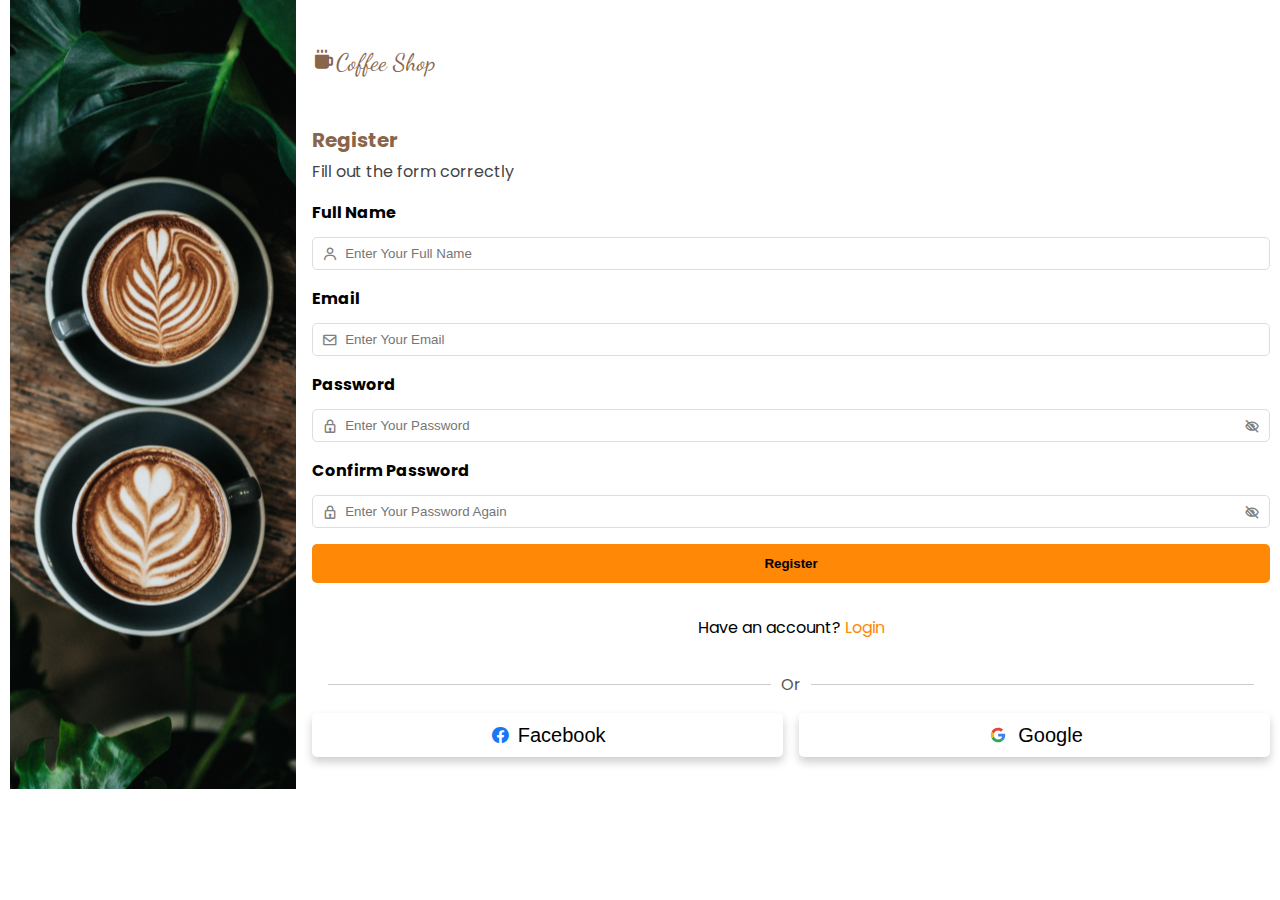
==== register.html @ 83bcdc8e "Menambahkan file baru" ====
<!DOCTYPE html>
<html lang="en">

<head>
  <meta charset="UTF-8" />
  <meta name="viewport" content="width=device-width, initial-scale=1.0" />
  <title>Coffee Shop</title>

  <!-- Fonts -->
  <link rel="preconnect" href="https://fonts.googleapis.com">
  <link rel="preconnect" href="https://fonts.gstatic.com" crossorigin>
  <link rel="stylesheet" href="https://fonts.googleapis.com/css2?family=Dancing+Script&family=Poppins&display=swap">

  <!-- Icons -->
  <link rel="stylesheet" href="https://unpkg.com/boxicons@2.1.4/css/boxicons.min.css" />

  <!-- CSS -->
  <link rel="stylesheet" href="./css/minireset.min.css" />
  <link rel="stylesheet" href="./css/style.css" />
</head>

<body>
  <section class="m-0">
    <div class="full">
      <div class="left-image"></div>
      <div class="right">
        <h4 class="logo"><i class="bx bxs-coffee"></i>Coffee Shop</h4>
        <h5 class="register">Register</h5>
        <p class="correct">Fill out the form correctly</p>
        <label for="name">Full Name</label>
        <div class="input-container">
          <i class="bx bx-user input-icon"></i>
          <input type="text" id="name" placeholder="Enter Your Full Name">
        </div>
        <label for="email">Email</label>
        <div class="input-container">
          <i class="bx bx-envelope input-icon"></i>
          <input type="email" id="email" placeholder="Enter Your Email">
        </div>
        <label for="password">Password</label>
        <div class="input-container">
          <i class="bx bx-lock input-icon"></i>
          <input type="password" id="password" placeholder="Enter Your Password">
          <i class="bx bx-low-vision input-icon-password"></i>
        </div>
        <label for="passwordConfirm">Confirm Password</label>
        <div class="input-container">
          <i class="bx bx-lock input-icon"></i>
          <input type="password" id="passwordConfirm" placeholder="Enter Your Password Again">
          <i class="bx bx-low-vision input-icon-password"></i>
        </div>
        <button class="button full">Register</button>
        <p class="login text-center">Have an account? <a href="#">Login</a></p>
        <div class="hr-container">
          <hr class="hr-line">
          <div class="hr-text">Or</div>
          <hr class="hr-line">
        </div>
        <div class="button-logos">
          <button class="button-logo"><i class="bx bxl-facebook-circle"></i> Facebook</button>
          <button class="button-logo">
            <?xml version="1.0" ?><svg id="Capa_1" style="enable-background:new 0 0 150 150; margin-right: 0.5rem; width: 1.5rem;" version="1.1"
              viewBox="0 0 150 150" xml:space="preserve" xmlns="http://www.w3.org/2000/svg"
              xmlns:xlink="http://www.w3.org/1999/xlink">
              <style type="text/css">
                .st0 {
                  fill: #1A73E8;
                }

                .st1 {
                  fill: #EA4335;
                }

                .st2 {
                  fill: #4285F4;
                }

                .st3 {
                  fill: #FBBC04;
                }

                .st4 {
                  fill: #34A853;
                }

                .st5 {
                  fill: #4CAF50;
                }

                .st6 {
                  fill: #1E88E5;
                }

                .st7 {
                  fill: #E53935;
                }

                .st8 {
                  fill: #C62828;
                }

                .st9 {
                  fill: #FBC02D;
                }

                .st10 {
                  fill: #1565C0;
                }

                .st11 {
                  fill: #2E7D32;
                }

                .st12 {
                  fill: #F6B704;
                }

                .st13 {
                  fill: #E54335;
                }

                .st14 {
                  fill: #4280EF;
                }

                .st15 {
                  fill: #34A353;
                }

                .st16 {
                  clip-path: url(#SVGID_2_);
                }

                .st17 {
                  fill: #188038;
                }

                .st18 {
                  opacity: 0.2;
                  fill: #FFFFFF;
                  enable-background: new;
                }

                .st19 {
                  opacity: 0.3;
                  fill: #0D652D;
                  enable-background: new;
                }

                .st20 {
                  clip-path: url(#SVGID_4_);
                }

                .st21 {
                  opacity: 0.3;
                  fill: url(#_45_shadow_1_);
                  enable-background: new;
                }

                .st22 {
                  clip-path: url(#SVGID_6_);
                }

                .st23 {
                  fill: #FA7B17;
                }

                .st24 {
                  opacity: 0.3;
                  fill: #174EA6;
                  enable-background: new;
                }

                .st25 {
                  opacity: 0.3;
                  fill: #A50E0E;
                  enable-background: new;
                }

                .st26 {
                  opacity: 0.3;
                  fill: #E37400;
                  enable-background: new;
                }

                .st27 {
                  fill: url(#Finish_mask_1_);
                }

                .st28 {
                  fill: #FFFFFF;
                }

                .st29 {
                  fill: #0C9D58;
                }

                .st30 {
                  opacity: 0.2;
                  fill: #004D40;
                  enable-background: new;
                }

                .st31 {
                  opacity: 0.2;
                  fill: #3E2723;
                  enable-background: new;
                }

                .st32 {
                  fill: #FFC107;
                }

                .st33 {
                  opacity: 0.2;
                  fill: #1A237E;
                  enable-background: new;
                }

                .st34 {
                  opacity: 0.2;
                }

                .st35 {
                  fill: #1A237E;
                }

                .st36 {
                  fill: url(#SVGID_7_);
                }

                .st37 {
                  fill: #FBBC05;
                }

                .st38 {
                  clip-path: url(#SVGID_9_);
                  fill: #E53935;
                }

                .st39 {
                  clip-path: url(#SVGID_11_);
                  fill: #FBC02D;
                }

                .st40 {
                  clip-path: url(#SVGID_13_);
                  fill: #E53935;
                }

                .st41 {
                  clip-path: url(#SVGID_15_);
                  fill: #FBC02D;
                }
              </style>
              <g>
                <path class="st14"
                  d="M120,76.1c0-3.1-0.3-6.3-0.8-9.3H75.9v17.7h24.8c-1,5.7-4.3,10.7-9.2,13.9l14.8,11.5   C115,101.8,120,90,120,76.1L120,76.1z" />
                <path class="st15"
                  d="M75.9,120.9c12.4,0,22.8-4.1,30.4-11.1L91.5,98.4c-4.1,2.8-9.4,4.4-15.6,4.4c-12,0-22.1-8.1-25.8-18.9   L34.9,95.6C42.7,111.1,58.5,120.9,75.9,120.9z" />
                <path class="st12"
                  d="M50.1,83.8c-1.9-5.7-1.9-11.9,0-17.6L34.9,54.4c-6.5,13-6.5,28.3,0,41.2L50.1,83.8z" />
                <path class="st13"
                  d="M75.9,47.3c6.5-0.1,12.9,2.4,17.6,6.9L106.6,41C98.3,33.2,87.3,29,75.9,29.1c-17.4,0-33.2,9.8-41,25.3   l15.2,11.8C53.8,55.3,63.9,47.3,75.9,47.3z" />
              </g>
            </svg> Google
          </button>
        </div>
      </div>
    </div>
  </section>
</body>

</html>
---- css/minireset.min.css ----
/*! minireset.css v0.0.6 | MIT License | github.com/jgthms/minireset.css */html,body,p,ol,ul,li,dl,dt,dd,blockquote,figure,fieldset,legend,textarea,pre,iframe,hr,h1,h2,h3,h4,h5,h6{margin:0;padding:0}h1,h2,h3,h4,h5,h6{font-size:100%;font-weight:normal}ul{list-style:none}button,input,select{margin:0}html{box-sizing:border-box}*,*::before,*::after{box-sizing:inherit}img,video{height:auto;max-width:100%}iframe{border:0}table{border-collapse:collapse;border-spacing:0}td,th{padding:0}
---- css/style.css ----
/* BASE */

body {
  font-family: 'Poppins', sans-serif;
}

a {
  color: #FF8806;
  text-decoration: none;
}

h1 {
  font-size: 2.5rem;
}

h2 {
  font-size: 2rem;
}

h3 {
  font-size: 1.75rem;
}

h4 {
  font-size: 1.5rem;
}

h5 {
  font-size: 1.25rem;
}

h6 {
  font-size: 1rem;
}

label {
  font-weight: bold;
}

input {
  border: 1px solid #DEDEDE;
  border-radius: 5px;
  display: block;
  outline: none;
  margin: 0.75rem 0 1rem 0;
  padding: 0.5rem;
  transition: border-color 0.3s, box-shadow 0.3s;
  width: 100%;
}

input:focus {
  box-shadow: 0 0 0 0.2rem #FF8806;
}

/* HEADER */

header {
  background-color: black;
  color: white;
  position: sticky;
  top: 0;
  z-index: 999;
}

header h4 {
  font-family: 'Dancing Script', cursive;
}

header ul {
  display: flex;
  gap: 3rem;
}

header ul .selected {
  border-bottom: 2px solid #FF8806;
  padding-bottom: 0.5rem;
}

header .container {
  display: flex;
  align-items: center;
  justify-content: space-between;
  max-width: 768px;
  margin: auto;
  padding: 1rem 0;
}

header .left {
  display: flex;
  align-items: center;
  justify-content: space-between;
  gap: 2rem;
}

header .right {
  display: none;
  align-items: center;
  justify-content: space-between;
  gap: 1rem;
}

@media only screen and (min-width: 768px) {
  header .left {
    gap: 6rem;
  }

  header .right {
    display: flex;
  }

  header .right-mobile {
    display: none;
  }
}

@media only screen and (min-width: 992px) {
  header .container {
    max-width: 1260px;
  }
}

/* SECTION */

section {
  max-width: 768px;
  margin: 1rem auto;
}

section h1 {
  margin: 0 2rem;
}

section .left {
  margin: 0 2rem 2rem 2rem;
  text-align: center;
}

section .left-image {
  background-image: url('../images/Rectangle\ 289.png');
  background-position: center;
  display: none;
}

section .right {
  margin: 2rem;
}

section .right .password {
  display: flex;
  justify-content: space-between;
}

.password p {
  color: #FF8806;
}

@media only screen and (min-width: 992px) {
  section {
    max-width: 1260px;
    margin: 4rem auto;
  }

  section h1 {
    font-size: 3.5rem;
    margin: 0 0 2rem 0;
  }

  section>div {
    display: flex;
  }

  section .left {
    margin: 0 1rem 0 0;
    width: 23%;
  }

  section .left-image {
    display: block;
    width: 23%;
  }

  section .right {
    margin: 0 0 0 1rem;
    width: 77%;
  }

  section .right .card {
    padding: 1rem 4rem;
  }
}

/* FOOTER */

footer {
  background-color: #F8F8F8;
}

footer .container {
  max-width: 768px;
  padding: 2rem;
}

footer .left h4 {
  color: #89654B;
  font-family: 'Dancing Script', cursive;
  margin: 1rem 0;
}

footer .left p {
  color: #444444;
  font-size: 1.2rem;
}

footer .right h6 {
  font-weight: bold;
  margin: 1rem 0;
}

footer .right li {
  color: gray;
  cursor: pointer;
  margin: 0.75rem 0;
}

footer .right li:hover {
  color: black;
}

@media only screen and (min-width: 992px) {
  footer .container {
    display: flex;
    max-width: 1260px;
    margin: 0 auto;
    padding: 3rem 0;
  }

  footer .left {
    margin-right: 2rem;
    width: 35%;
  }

  footer .right {
    display: flex;
    gap: 6rem;
    margin-left: 2rem;
    width: 65%;
  }
}

/* BOXICONS */

.bx {
  cursor: pointer;
}

.bx-cart {
  font-size: 1.5rem;
}

.bx-coffee {
  font-size: 1.25rem;
}

.bx-grid-horizontal {
  font-size: 2rem;
}

.bx-search {
  font-size: 1.5rem;
}

.bxl-facebook {
  font-size: 1.25rem;
}

.bxl-facebook-circle {
  color: #1877f2;
  font-size: 1.25rem;
  margin-right: 0.5rem;
}

.bxl-twitter {
  font-size: 1.25rem;
}

.bxl-instagram-alt {
  font-size: 1.25rem;
}

/* BUTTON */

.button {
  background-color: #FF8806;
  border: none;
  border-radius: 5px;
  cursor: pointer;
  font-weight: bold;
  padding: 0.75rem 1rem;
}

.button-outlined {
  background: none;
  border: 1px solid white;
  border-radius: 5px;
  color: white;
  cursor: pointer;
  font-weight: bold;
  padding: 0.75rem 1rem;
}

.button-icons {
  display: flex;
  gap: 1rem;
}

.button-icon {
  background-color: #FF8806;
  border: none;
  border-radius: 100px;
  cursor: pointer;
  font-weight: bold;
  padding: 0.5rem 0.6rem;
}

.button-logos {
  display: flex;
  gap: 1rem;
  margin-bottom: 2rem;
}

.button-logo {
  background-color: white;
  border: none;
  border-radius: 5px;
  cursor: pointer;
  padding: 10px 20px;
  font-size: 1.25rem;
  display: flex;
  outline: none;
  justify-content: center;
  align-items: center;
  width: 100%;
  box-shadow: 0px 5px 10px rgba(0, 0, 0, 0.2);
}

/* CARD */

.card {
  background: none;
  border: 1px solid #DEDEDE;
  border-radius: 5px;
  padding: 1rem;
}

.card img {
  border-radius: 100px;
  margin-top: 1rem;
  width: 120px;
}

.card button {
  margin: 1rem 0;
  width: 100%;
}

.card .subtitle {
  color: gray;
}

/* INPUT */

.input-container {
  position: relative;
}

.input-container input {
  padding-left: 2rem;
}

.input-icon {
  position: absolute;
  top: 50%;
  left: 10px;
  transform: translateY(-50%);
  z-index: 1;
  color: gray;
}

.input-icon-password {
  position: absolute;
  top: 50%;
  right: 10px;
  transform: translateY(-50%);
  z-index: 1;
  color: gray;
}

/* LINK */

.login {
  margin: 2rem;
}

/* LOGO */

.logo {
  color: #89654B;
  font-family: 'Dancing Script', cursive;
  margin: 3rem 0;
}

.register {
  color: #89654B;
  font-weight: bold;
}

.correct {
  color: #444444;
  margin: 0.25rem 0 1rem 0;
}

/* HORIZONTAL LINE */

.hr-container {
  display: flex;
  align-items: center;
  margin: 1rem;
}

.hr-line {
  flex-grow: 1;
  border: 0;
  border-top: 1px solid #ccc;
}

.hr-text {
  margin: 0 10px;
  color: #555;
}

/* UTILITIES */

.full {
  width: 100%;
}

.m-0 {
  margin: 0 auto;
}

.text-center {
  text-align: center;
}
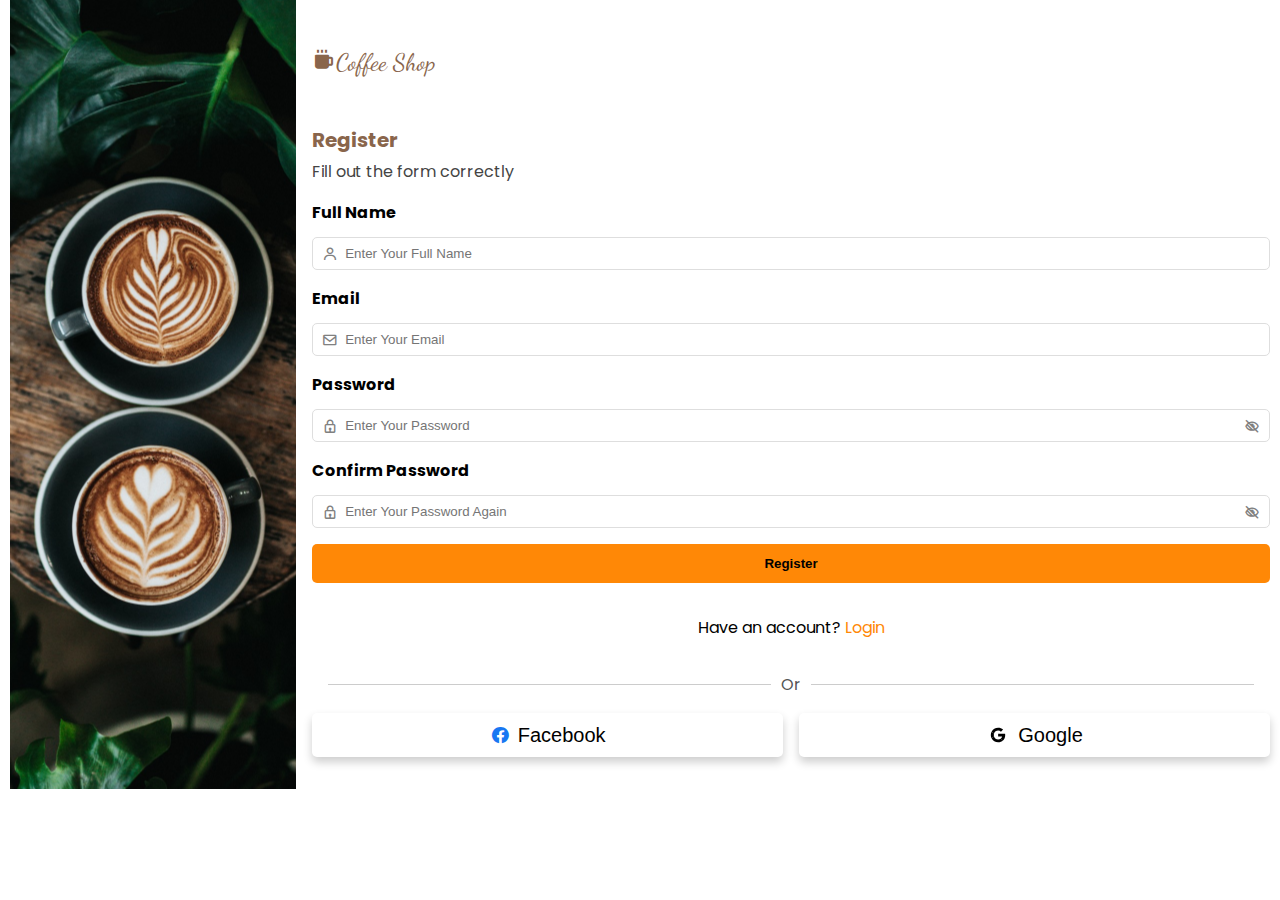
==== commit 3c85537e: "Perbaikan" ====
--- a/register.html
+++ b/register.html
@@ -63,195 +63,7 @@
               viewBox="0 0 150 150" xml:space="preserve" xmlns="http://www.w3.org/2000/svg"
               xmlns:xlink="http://www.w3.org/1999/xlink">
               <style type="text/css">
-                .st0 {
-                  fill: #1A73E8;
-                }
-
-                .st1 {
-                  fill: #EA4335;
-                }
-
-                .st2 {
-                  fill: #4285F4;
-                }
-
-                .st3 {
-                  fill: #FBBC04;
-                }
-
-                .st4 {
-                  fill: #34A853;
-                }
-
-                .st5 {
-                  fill: #4CAF50;
-                }
-
-                .st6 {
-                  fill: #1E88E5;
-                }
-
-                .st7 {
-                  fill: #E53935;
-                }
-
-                .st8 {
-                  fill: #C62828;
-                }
-
-                .st9 {
-                  fill: #FBC02D;
-                }
-
-                .st10 {
-                  fill: #1565C0;
-                }
-
-                .st11 {
-                  fill: #2E7D32;
-                }
-
-                .st12 {
-                  fill: #F6B704;
-                }
-
-                .st13 {
-                  fill: #E54335;
-                }
-
-                .st14 {
-                  fill: #4280EF;
-                }
-
-                .st15 {
-                  fill: #34A353;
-                }
-
-                .st16 {
-                  clip-path: url(#SVGID_2_);
-                }
-
-                .st17 {
-                  fill: #188038;
-                }
-
-                .st18 {
-                  opacity: 0.2;
-                  fill: #FFFFFF;
-                  enable-background: new;
-                }
-
-                .st19 {
-                  opacity: 0.3;
-                  fill: #0D652D;
-                  enable-background: new;
-                }
-
-                .st20 {
-                  clip-path: url(#SVGID_4_);
-                }
-
-                .st21 {
-                  opacity: 0.3;
-                  fill: url(#_45_shadow_1_);
-                  enable-background: new;
-                }
-
-                .st22 {
-                  clip-path: url(#SVGID_6_);
-                }
-
-                .st23 {
-                  fill: #FA7B17;
-                }
-
-                .st24 {
-                  opacity: 0.3;
-                  fill: #174EA6;
-                  enable-background: new;
-                }
-
-                .st25 {
-                  opacity: 0.3;
-                  fill: #A50E0E;
-                  enable-background: new;
-                }
-
-                .st26 {
-                  opacity: 0.3;
-                  fill: #E37400;
-                  enable-background: new;
-                }
-
-                .st27 {
-                  fill: url(#Finish_mask_1_);
-                }
-
-                .st28 {
-                  fill: #FFFFFF;
-                }
-
-                .st29 {
-                  fill: #0C9D58;
-                }
-
-                .st30 {
-                  opacity: 0.2;
-                  fill: #004D40;
-                  enable-background: new;
-                }
-
-                .st31 {
-                  opacity: 0.2;
-                  fill: #3E2723;
-                  enable-background: new;
-                }
-
-                .st32 {
-                  fill: #FFC107;
-                }
-
-                .st33 {
-                  opacity: 0.2;
-                  fill: #1A237E;
-                  enable-background: new;
-                }
-
-                .st34 {
-                  opacity: 0.2;
-                }
-
-                .st35 {
-                  fill: #1A237E;
-                }
-
-                .st36 {
-                  fill: url(#SVGID_7_);
-                }
-
-                .st37 {
-                  fill: #FBBC05;
-                }
-
-                .st38 {
-                  clip-path: url(#SVGID_9_);
-                  fill: #E53935;
-                }
-
-                .st39 {
-                  clip-path: url(#SVGID_11_);
-                  fill: #FBC02D;
-                }
-
-                .st40 {
-                  clip-path: url(#SVGID_13_);
-                  fill: #E53935;
-                }
-
-                .st41 {
-                  clip-path: url(#SVGID_15_);
-                  fill: #FBC02D;
-                }
+                <!--  -->
               </style>
               <g>
                 <path class="st14"
